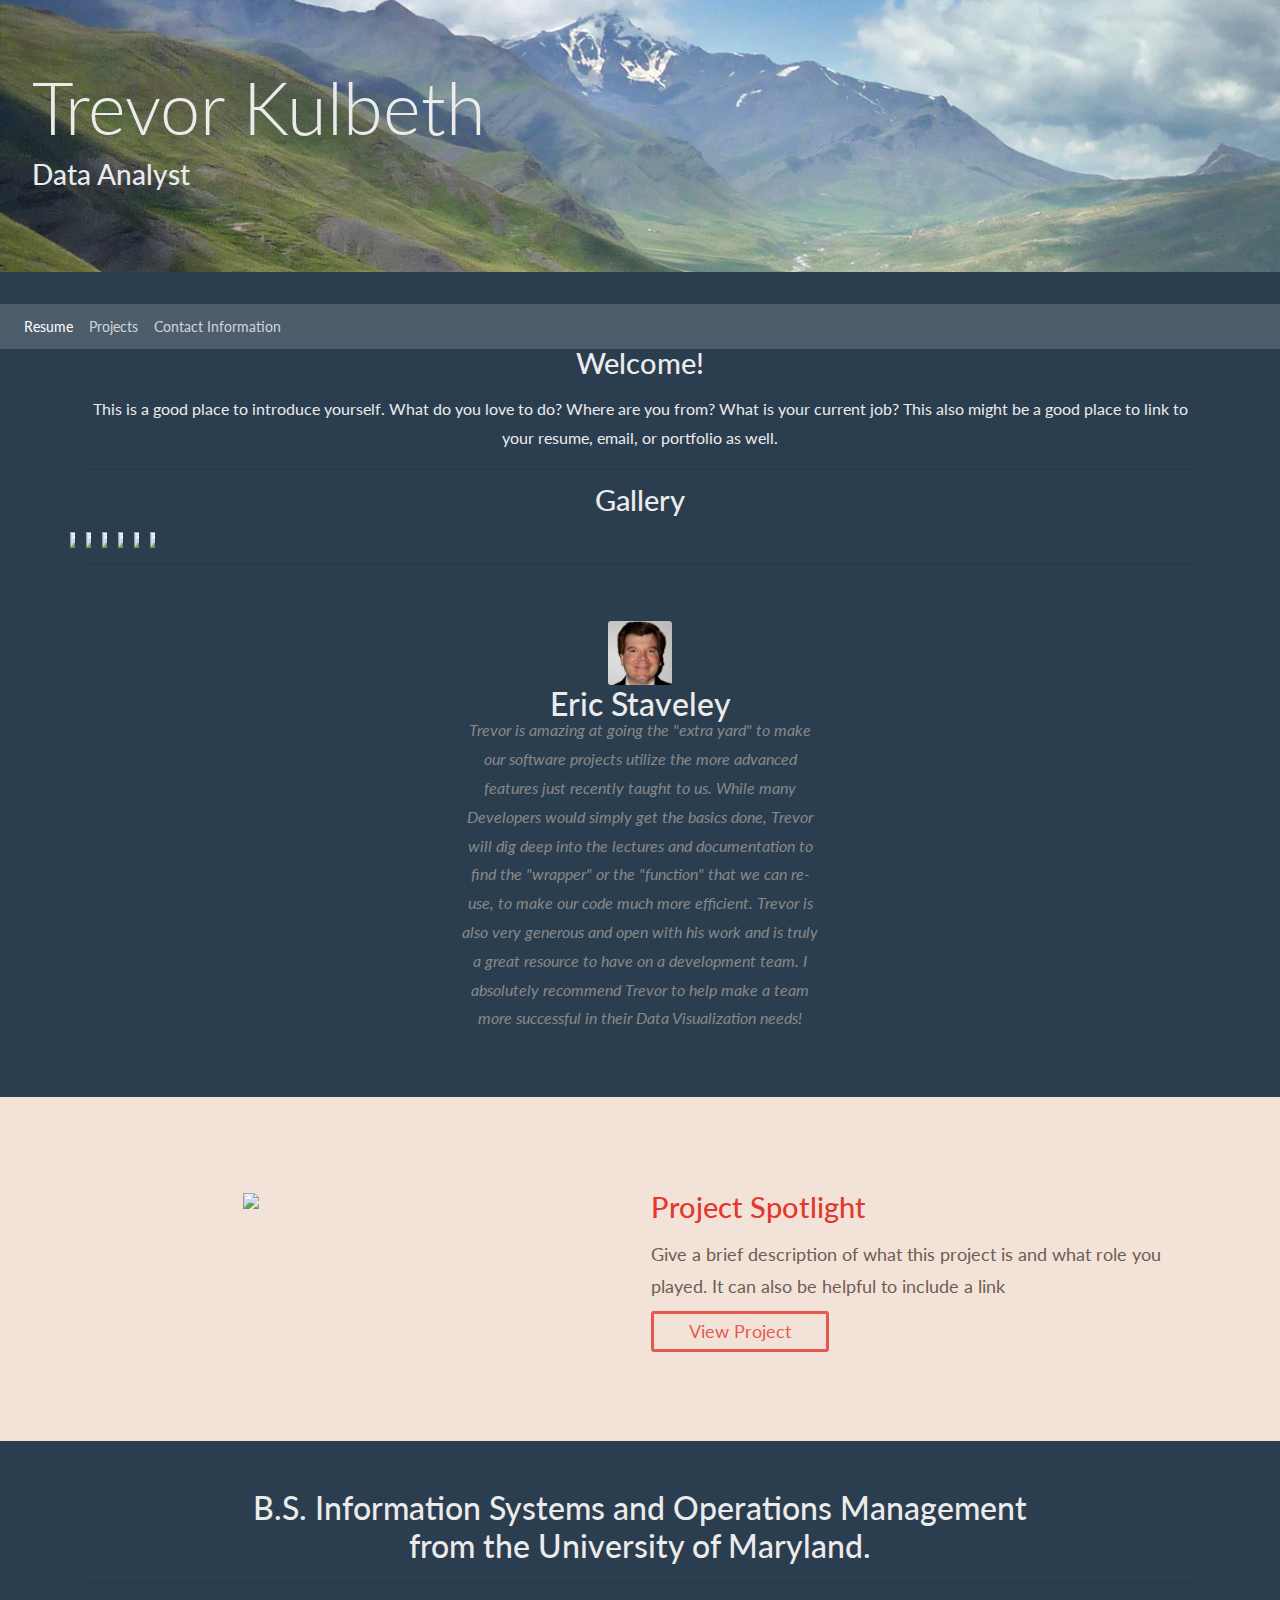
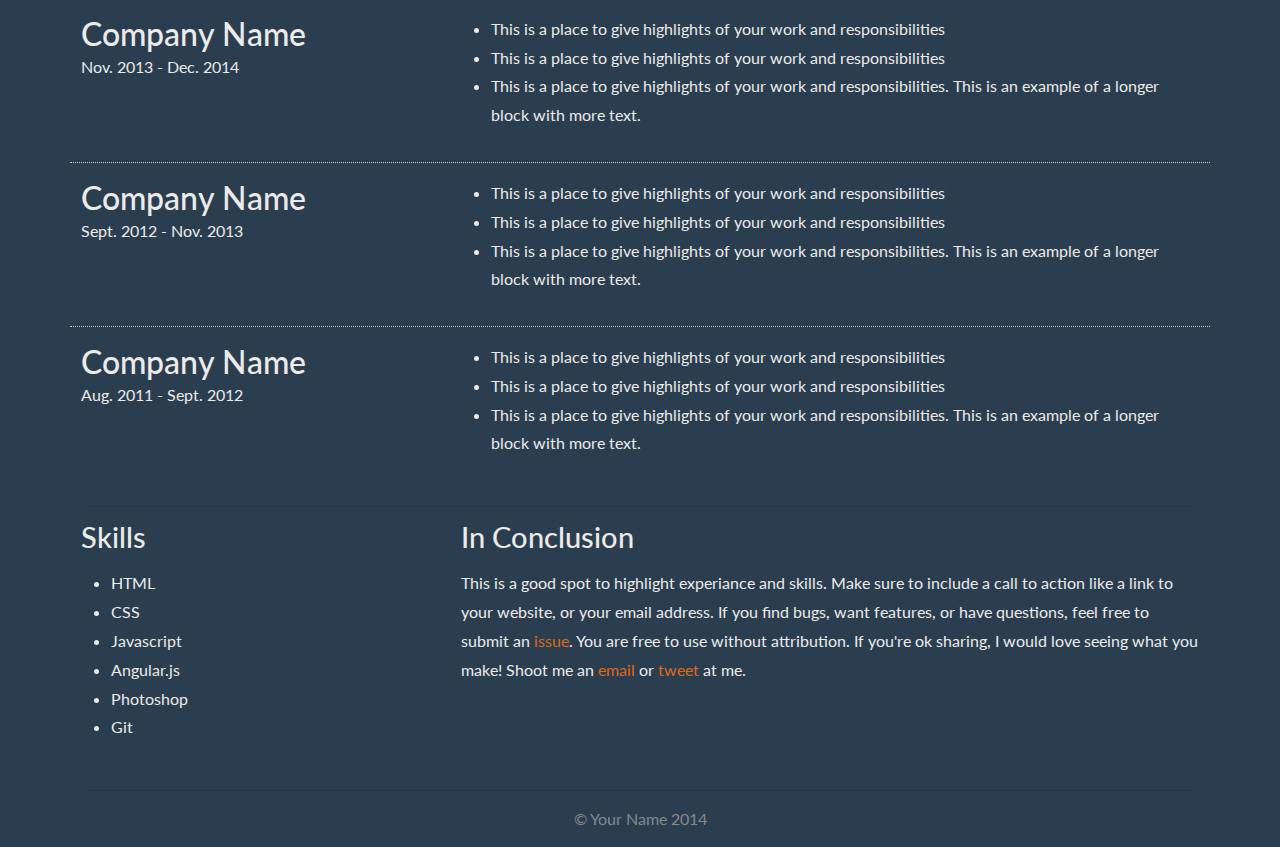
==== templates/index.html @ bb5cee63 "Second push to github to make webpages" ====
<!DOCTYPE html>
<html lang="en">
<head>
	<meta charset="utf-8" />
	<title>Resume</title>
	<meta name="viewport" content="width=device-width, initial-scale=1.0"/>
	<!--Custom fonts. To improve load times, remove this and update the h1 styling in style.css--> 
	<link href='http://fonts.googleapis.com/css?family=Lato:300,700' rel='stylesheet' type='text/css'>
	<!-- stylesheets -->
	<link rel="stylesheet" href="../static/css/style.css" type="text/css" />
	<link rel="stylesheet" href="../static/css/bootstrap.min.css">
	<!-- favicon -->
	<link rel="shortcut icon" href="img/favicon.ico">
	
	<!-- just in case viewer is using Internet Explorer -->
	<!--[if IE]><script src="http://html5shiv.googlecode.com/svn/trunk/html5.js"></script><![endif]-->

</head>

<body>
	
	<!-- Header-->
	<div class="jumbotron" style="background-image: url(../static/images/landscape2.jpg); background-size: cover;">
			<h1 class="display-3">Trevor Kulbeth</h1>
			<h3 class="subtitle">Data Analyst</h3>
			<!-- <h6 class="contact_info">Contact Info:</h6>
			<p>Phone Number: <a href="tel:+12105771267">210-577-1267</a> <br>
			Email: <a href="mailto:tjkulbeth@gmail.com">tjkulbeth@gmail.com</a> -->
			</p>
		  </div>
	
		  <nav class="navbar navbar-expand-lg navbar-dark bg-dark">
                <button class="navbar-toggler" type="button" data-toggle="collapse" data-target="#navbarColor02" aria-controls="navbarColor02" aria-expanded="false" aria-label="Toggle navigation">
                  <span class="navbar-toggler-icon"></span>
                </button>
              
                <div class="collapse navbar-collapse" id="navbarColor02">
                  <ul class="navbar-nav mr-auto">
                    <li class="nav-item active">
                      <a class="nav-link" href="index.html">Resume <span class="sr-only">(current)</span></a>
                    </li>
                    <li class="nav-item">
                      <a class="nav-link" href="projects.html">Projects</a>
                    </li>
                    <li class="nav-item">
                      <a class="nav-link" href="contactus.html">Contact Information</a>
                  </ul>
                </div>
              </nav>

	<div class="container">
		
		<!-- Introduction-->
		<section class="center">
			<h1>Welcome!</h1>
			<p>
				This is a good place to introduce yourself. What do you love to do? Where are you from? What is your current job?
				This also might be a good place to link to your resume, email, or portfolio as well.
			</p>
		</section>
		
		<hr>
		
		<!-- Gallery Block-->
		<section class="gallery">
			<h1 class="center">Gallery</h1>
			<div class="row">
				<a href="#"><img src="img/re.png" class="grid-2"></a>
				<a href="#"><img src="img/re.png" class="grid-2"></a>
				<a href="#"><img src="img/re.png" class="grid-2"></a>
				<a href="#"><img src="img/re.png" class="grid-2"></a>
				<a href="#"><img src="img/re.png" class="grid-2"></a>
				<a href="#"><img src="img/re.png" class="grid-2"></a>
			</div>
		</section>
		
		<hr>
		
		<!-- Testimonials-->	
		<section class="testimonial">
			<div class="row">
				<div class="grid-2">
					<img src="../static/images/Eric_Staveley.jfif">
					<h2>Eric Staveley</h2>
					<p>Trevor is amazing at going the "extra yard" to make our software projects utilize the more advanced features just recently taught to us. While many Developers would simply get the basics done, Trevor will dig deep into the lectures and documentation to find the "wrapper" or the "function" that we can re-use, to make our code much more efficient. Trevor is also very generous and open with his work and is truly a great resource to have on a development team. I absolutely recommend Trevor to help make a team more successful in their Data Visualization needs!</p>
				</div>
				
				<!-- <div class="grid-2">
					<img src="img/re.png">
					<h2>Their Name</h2>
					<p>You can use this as a place to put recommendations, accolades and testimonials</p>
				</div>
		
				<div class="grid-2">
					<img src="img/re.png">
					<h2>Their Name</h2>
					<p>You can use this as a place to put recommendations, accolades and testimonials</p>
				</div> -->
			</div>
		</section>
	</div> <!-- End container-->
	
	<!-- Spotlight -->
	<section class="spotlight">
		<div class="container">
			<div class="row">
				<div class="grid-3">
					<img src="img/spotlight.jpg">
				</div>
				<div class="grid-3">
					<h1>Project Spotlight</h1>
					<p>Give a brief description of what this project is and what role you played. It can also be helpful to include a link</p>
					<a href="#">View Project</a>
				</div>
			</div>
		</div>
	</section>
	
	
	<!-- New container-->
	<div class="container">
	
		<section class="education">	
			<h2>B.S. Information Systems and Operations Management from the University of Maryland.</h2>
		</section>
		
		<hr>
			
		<!--Experience Tables-->
		<section class="experience">
			<div class="row">
				<div class="grid-2">
					<h2>Company Name</h2>
					<p>Nov. 2013 - Dec. 2014</p>
				</div>
				<div class="grid-4">
					<ul>
						<li>This is a place to give highlights of your work and responsibilities</li>
						<li>This is a place to give highlights of your work and responsibilities</li>
						<li>This is a place to give highlights of your work and responsibilities. This is an example of a longer block with more text.</li>
					</ul>
				</div>
			</div>
			<div class="row">
				<div class="grid-2">
					<h2>Company Name</h2>
					<p>Sept. 2012 - Nov. 2013</p>
				</div>
				<div class="grid-4">
					<ul>
						<li>This is a place to give highlights of your work and responsibilities</li>
						<li>This is a place to give highlights of your work and responsibilities</li>
						<li>This is a place to give highlights of your work and responsibilities. This is an example of a longer block with more text.</li>
					</ul>
				</div>
			</div>
			<div class="row">
				<div class="grid-2">
					<h2>Company Name</h2>
					<p>Aug. 2011 - Sept. 2012</p>
				</div>
				<div class="grid-4">
					<ul>
						<li>This is a place to give highlights of your work and responsibilities</li>
						<li>This is a place to give highlights of your work and responsibilities</li>
						<li>This is a place to give highlights of your work and responsibilities. This is an example of a longer block with more text.</li>
					</ul>
				</div>
			</div>
		</section>
		
		<hr>
		
		<section>
			<!--List of skills-->
			<div class="row">
				<div class="grid-2">
					<h1>Skills</h1>
					<ul>
						<li>HTML</li>
						<li>CSS</li>
						<li>Javascript</li>
						<li>Angular.js</li>
						<li>Photoshop</li>
						<li>Git</li>
					</ul>
				</div>
				
				<div class="grid-4">
					<h1>In Conclusion</h1>
					<p>
						This is a good spot to highlight experiance and skills. Make sure to include a call to action like a link to your website, or your email address.
						If you find bugs, want features, or have questions, feel free to submit an <a href="https://github.com/philipcdavis/responsive-resume/issues">issue</a>. You are free to use without attribution.
						If you're ok sharing, I would love seeing what you make! Shoot me an
						<a href="mailto:Phillysoul11@gmail.com?Subject=Responsive%20Resume" target="_top">email</a> or
						<a href="http://www.twitter.com/philipcdavis">tweet</a> at me.
					</p>
				</div>
			</div>
		</section>
		
		
		
		<!--Footer-->
		<footer class="center">
			<hr>
			<span>&copy; Your Name 2014</span>
		</footer>
		
	</div><!-- End Container -->
	
</body>
</html>
---- static/css/style.css ----
*, *:before, *:after {
  -moz-box-sizing: border-box; -webkit-box-sizing: border-box; box-sizing: border-box;
}
 
body {
  font: 100% sans-serif;
  margin: 0em;
  background-color: #fff;
  color: #666;
}

h1, h2, h3 {
  font-family: 'Lato', sans-serif;
  font-weight: 300;
}

a {
  color: #3d6dbe;
  text-decoration: none;
}

a:focus,
a:hover {
  color: #6594e0;
}

p {
  font-size: 1em;
  line-height: 1.8;
  margin-top: 0em;
}

img {
  max-width: 100%;
}

hr {
  border-top: 1px solid #ccc;
  border-bottom: none;
  margin-top: 3em;
  margin-bottom: 2em;
}

header {
  background-color: #999;
  background-image: url(img/background.jpg);
  background-repeat: no-repeat;
  background-position: center center;
  -webkit-background-size: cover;
  -moz-background-size: cover;
  -o-background-size: cover;
  background-size: cover;
  margin-bottom: 4em;
  text-align: center;
  height: 500px;
 
}

header h1 {
  color: white;
  font-size: 2em;
  margin: 0;
  letter-spacing: 1px;
  opacity: 1;
  text-shadow: 0 3px 0 rgba(0,0,0, 0.5);
  position: relative;
  top: 370px;
  font-weight: 700;
}

header p {
  color: #fff;
  font-size: 1.1em;
  padding-bottom: 1.3em;
  padding-top: .5em;
  opacity: .9;
  position: relative;
  top: 360px;
}

section h1 {
  font-size: 1.8em;
  line-height: 1em;
  margin-bottom: .6em;
}

/* Same font-size and line-height as p element */
section ul li, section ol li {
  font-size: 1em;
  margin-left: -10px;
  line-height: 1.8;
}

footer {
  margin-bottom: 1em;
  color: #888;
}

footer hr {
  margin-top: 2em;
  margin-bottom: 1em;
}

.center {
  text-align: center;
}

@media screen and (min-width: 50em) {
  header {
    height: 700px;
  }
  
  header h1 {
    font-size: 3.2em;
    top: 540px;
  }
  
  header p {
    top: 530px;
    font-size: 1.5em;
  }
}


/* ------------------- Grid -------------------*/

.container {
  max-width: 50em;
  width:92%;
  margin-right: auto;
  margin-left: auto;
}

.row {
  clear: both;
  margin-right: -1%;
  margin-left:  -1%;
  
}

.row:before,
.row:after {
    content: " "; /* 1 */
    display: table; /* 2 */
}

.row:after {
    clear: both;
}

/**
 * For IE 6/7 only
 */
.row {
  *zoom: 1;
}

.grid-1,
.grid-2,
.grid-3,
.grid-4,
.grid-5,
.grid-6 {
  float: left;
  width:100%;
  padding: 0 1%;
  margin-left: auto;
  margin-right: auto;
}

@media screen and (min-width: 40em) {
  .grid-1 { width: 16.6666666%; }
  .grid-2 { width: 33.3333333%; }
  .grid-3 { width: 50%; }
  .grid-4 { width: 66.6666666%; }
  .grid-5 { width: 83.3333333%; }
  .grid-6 { width: 100%; }

}

/* -------------------Custom Blocks----------------- */

/* Gallery */

.gallery [class*="grid-2"], .gallery [class*="grid-3"]  {
  margin-bottom: 1%;
  margin-top: 1%;
  width: 50%;
}

.gallery a img {
  -webkit-transform: translateZ(0); /* Fix chrome pixel shift */
  transition: opacity .2s ease;
  opacity: 1;
}

.gallery a img:hover {
  opacity: .8;
}

@media screen and (min-width: 40em) {
  .gallery .grid-2 {
    width: 33.3333333%;
  }
}


/* Experience */
.experience [class*="row"] {
  border-bottom: dotted 1px #ccc;
  padding-top: 1em;
  padding-bottom: 1em;
}

.experience h2 {
  margin-bottom: 0;
}

.experience h2, .experience p {
  text-align: center;
}

.experience [class*="row"]:last-of-type {
  border: none;
}

@media screen and (min-width: 40em) {
  .experience h2, .experience p {
    text-align: left;
  }
}


/* Education Block */
.education {
  font-family: "Lato", sans-serif;
  line-height: 1.5;
  margin-bottom: 0;
  text-align: center;
  margin: 0 auto;
}

@media screen and (min-width: 40em) {
  .education {
    width: 70%;
  }
}


/* Testimonials */
.testimonial {
  text-align: center;
  margin-bottom: 30px;
}

.testimonial img {
  height: 4em;
  border-radius: 3px;
  margin-left: auto;
  margin-right: auto;
  display: block;
  margin-top: 40px;
}

.testimonial p {
  font-style: italic;
  color: #888;
  margin-top:  -15px;
}

/* Spotlight */
.spotlight {
  background-color: #f3e2d8;
  padding: 3em 1em;
  margin-top: 3em;
  margin-bottom: 3em;
  text-align: center;
}

.spotlight img {
  width: 60%;
  max-width: 250px;
  margin-left: auto;
  margin-right: auto;
  display: block;
}

.spotlight h1 {
  color: #e4382c;
}

.spotlight p {
  color: #6d5e53;
  font-size: 1.1em;
}

.spotlight a {
  background-color: transparent;
  border: 3px solid #e4382c;
  padding: 7px 35px;
  border-radius: 3px;
  color: #e4382c;
  font-size: 1.1em;
  opacity: .8;
  margin-bottom: 10px;
}

.spotlight a:hover {
  opacity: 1;
  cursor: pointer;
}

@media screen and (min-width: 40em) {
  .spotlight {
    padding: 6em;
    text-align: left;
  }
  
  .spotlight h1, .spotlight p {
    text-align: left;
  }
  
}
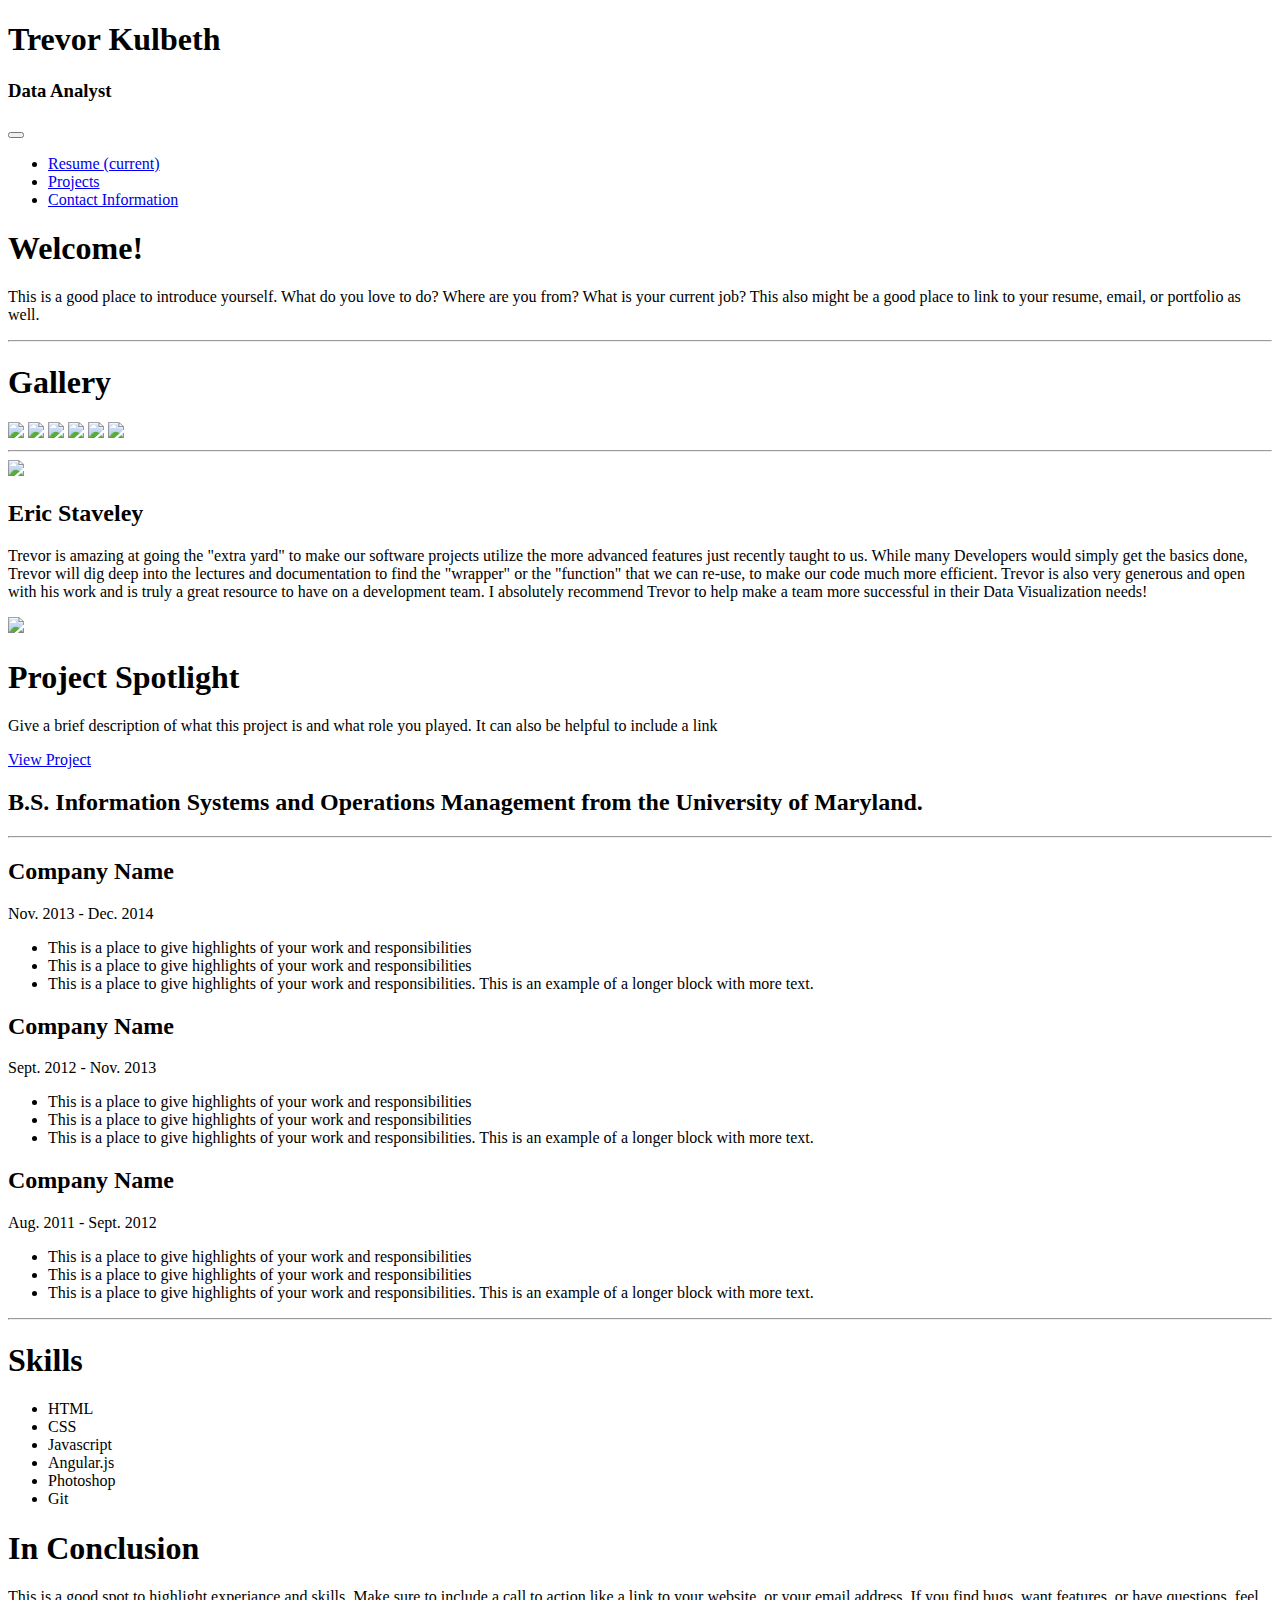
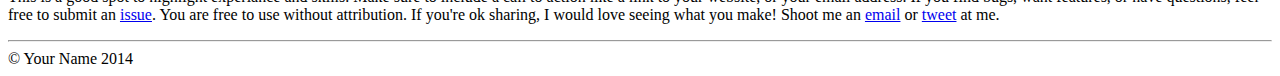
==== commit 6f86a6ec: "Content Updates" ====
--- a/templates/index.html
+++ b/templates/index.html
@@ -7,8 +7,8 @@
 	<!--Custom fonts. To improve load times, remove this and update the h1 styling in style.css--> 
 	<link href='http://fonts.googleapis.com/css?family=Lato:300,700' rel='stylesheet' type='text/css'>
 	<!-- stylesheets -->
-	<link rel="stylesheet" href="../static/css/style.css" type="text/css" />
-	<link rel="stylesheet" href="../static/css/bootstrap.min.css">
+	<link rel="stylesheet" href="static/css/style.css" type="text/css" />
+	<link rel="stylesheet" href="static/css/bootstrap.min.css">
 	<!-- favicon -->
 	<link rel="shortcut icon" href="img/favicon.ico">
 	
@@ -20,7 +20,7 @@
 <body>
 	
 	<!-- Header-->
-	<div class="jumbotron" style="background-image: url(../static/images/landscape2.jpg); background-size: cover;">
+	<div class="jumbotron" style="background-image: url(static/images/landscape2.jpg); background-size: cover;">
 			<h1 class="display-3">Trevor Kulbeth</h1>
 			<h3 class="subtitle">Data Analyst</h3>
 			<!-- <h6 class="contact_info">Contact Info:</h6>
@@ -80,7 +80,7 @@
 		<section class="testimonial">
 			<div class="row">
 				<div class="grid-2">
-					<img src="../static/images/Eric_Staveley.jfif">
+					<img src="static/images/Eric_Staveley.jfif">
 					<h2>Eric Staveley</h2>
 					<p>Trevor is amazing at going the "extra yard" to make our software projects utilize the more advanced features just recently taught to us. While many Developers would simply get the basics done, Trevor will dig deep into the lectures and documentation to find the "wrapper" or the "function" that we can re-use, to make our code much more efficient. Trevor is also very generous and open with his work and is truly a great resource to have on a development team. I absolutely recommend Trevor to help make a team more successful in their Data Visualization needs!</p>
 				</div>
